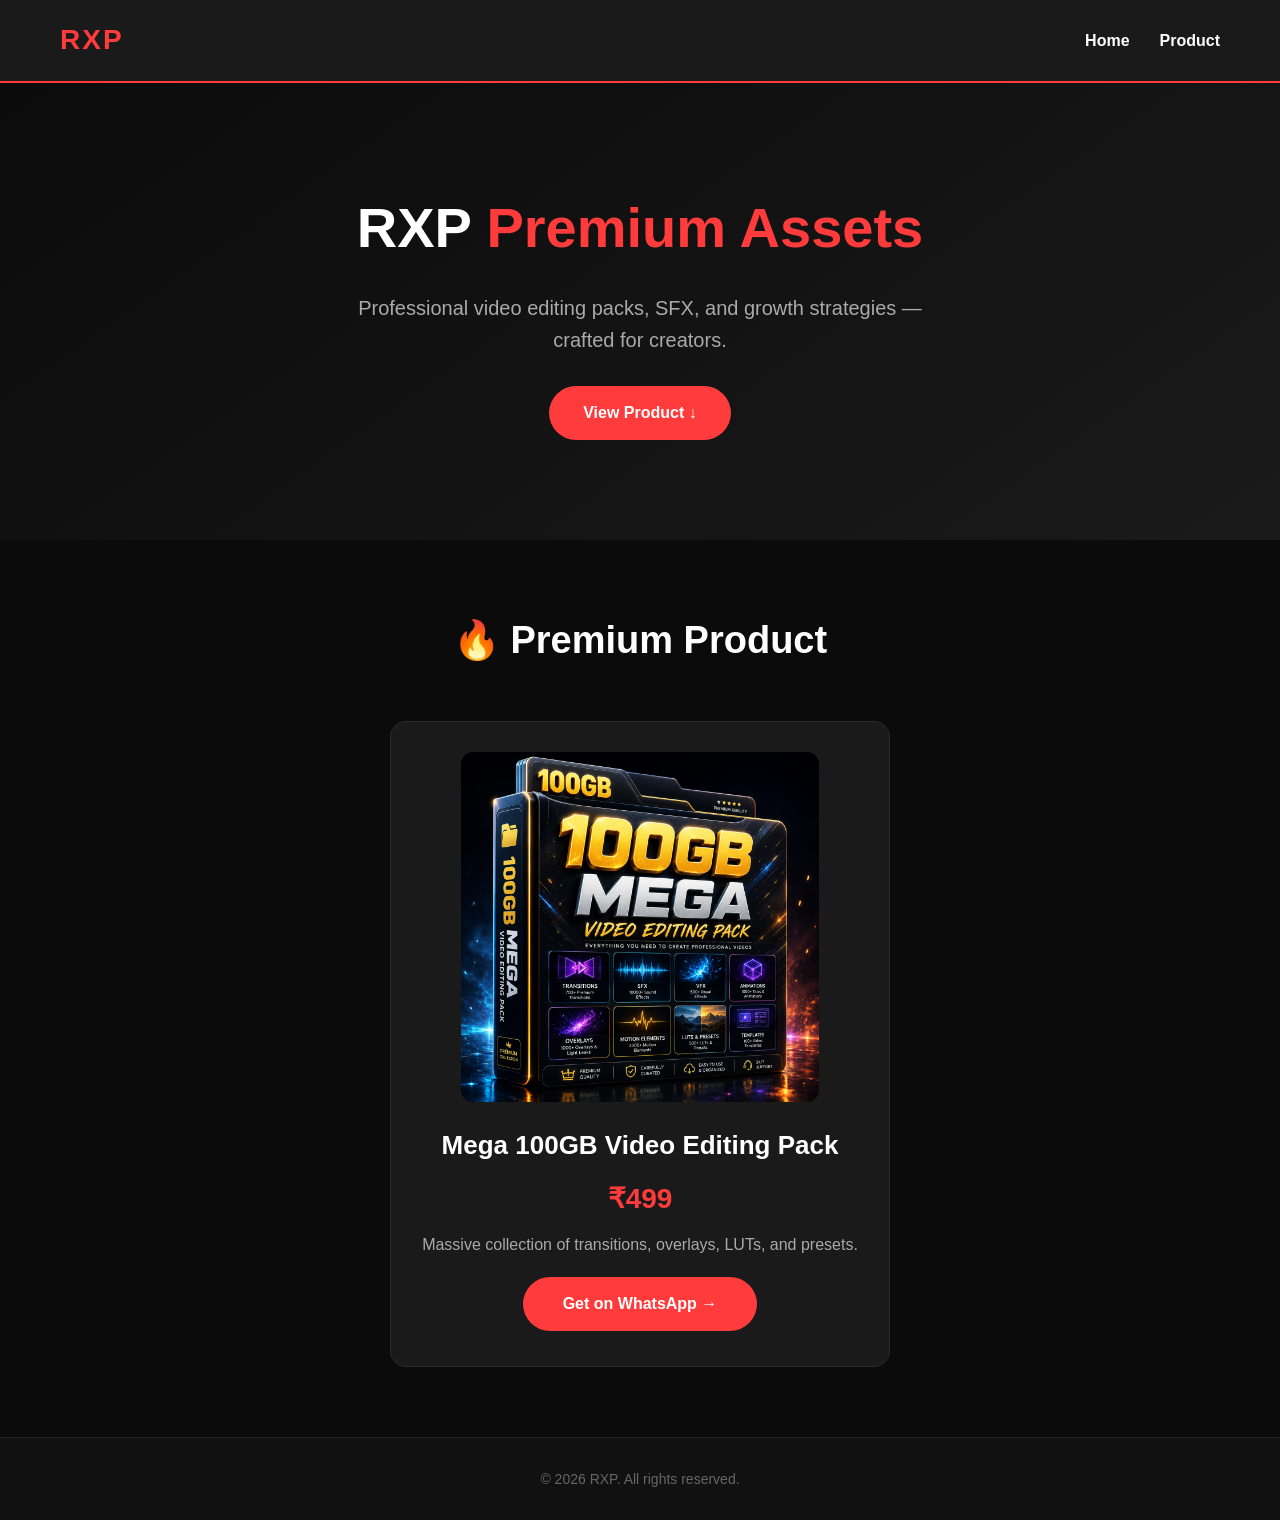
==== index.html @ efeb93b0 "Add files via upload" ====
<!DOCTYPE html>
<html lang="en">
<head>
    <meta charset="UTF-8" />
    <meta name="viewport" content="width=device-width, initial-scale=1.0" />
    <title>RXP - 100GB Mega Video Editing Pack</title>
    <link rel="stylesheet" href="style.css" />
</head>
<body>

    <!-- Navigation -->
    <nav>
        <div class="container">
            <div class="logo">RXP</div>
            <ul>
                <li><a href="#home">Home</a></li>
                <li><a href="#product">Product</a></li>
            </ul>
        </div>
    </nav>

    <!-- Hero Section -->
    <section class="hero" id="home">
        <div class="container">
            <h1>RXP <span>Premium Assets</span></h1>
            <p>Professional video editing packs, SFX, and growth strategies — crafted for creators.</p>
            <a href="#product" class="btn">View Product ↓</a>
        </div>
    </section>

    <!-- Single Product Section (Centered) -->
    <section class="products" id="product">
        <div class="container">
            <h2>🔥 Premium Product</h2>
            <div class="product-grid">

                <!-- Only One Product - Centered -->
                <div class="product-card single-product">
                    <img src="100gb.png" alt="Mega 100GB Video Editing Pack" />
                    <h3>Mega 100GB Video Editing Pack</h3>
                    <p class="price">₹499</p>
                    <p class="desc">Massive collection of transitions, overlays, LUTs, and presets.</p>
                    <a href="https://wa.me/918839126379?text=Hey%20Raghav%2C%20I%20saw%20your%20Mega%20100GB%20Video%20Editing%20Pack%20and%20I%20want%20it.%20Can%20I%20get%20more%20information%20on%20it%3F" 
                       target="_blank" 
                       class="btn">Get on WhatsApp →</a>
                </div>

            </div>
        </div>
    </section>

    <!-- Footer -->
    <footer>
        <div class="container">
            <p>&copy; 2026 RXP. All rights reserved.</p>
        </div>
    </footer>

</body>
</html>
---- style.css ----
/* Reset & Base */
* {
    margin: 0;
    padding: 0;
    box-sizing: border-box;
}

body {
    font-family: 'Segoe UI', Tahoma, Geneva, Verdana, sans-serif;
    background: #0b0b0b;
    color: #fff;
    line-height: 1.6;
}

.container {
    max-width: 1200px;
    margin: 0 auto;
    padding: 0 20px;
}

/* Navigation */
nav {
    background: #1a1a1a;
    padding: 18px 0;
    border-bottom: 2px solid #ff3b3b;
    position: sticky;
    top: 0;
    z-index: 999;
}

nav .container {
    display: flex;
    justify-content: space-between;
    align-items: center;
}

.logo {
    font-size: 28px;
    font-weight: 800;
    color: #ff3b3b;
    letter-spacing: 2px;
}

nav ul {
    list-style: none;
    display: flex;
    gap: 30px;
}

nav ul li a {
    color: #fff;
    text-decoration: none;
    font-weight: 600;
    transition: 0.3s;
}

nav ul li a:hover {
    color: #ff3b3b;
}

/* Buttons */
.btn {
    display: inline-block;
    background: #ff3b3b;
    color: #fff;
    padding: 14px 34px;
    border-radius: 50px;
    text-decoration: none;
    font-weight: 700;
    transition: 0.3s;
    border: none;
    cursor: pointer;
}

.btn:hover {
    background: #e62e2e;
    transform: scale(1.04);
}

/* Hero */
.hero {
    padding: 100px 0;
    text-align: center;
    background: linear-gradient(145deg, #0b0b0b, #1a1a1a);
}

.hero h1 {
    font-size: 56px;
    font-weight: 900;
}

.hero h1 span {
    color: #ff3b3b;
}

.hero p {
    font-size: 20px;
    color: #aaa;
    max-width: 600px;
    margin: 20px auto 30px;
}

/* Products Section - Single Product Centered */
.products {
    padding: 70px 0;
    background: #0b0b0b;
}

.products h2 {
    text-align: center;
    font-size: 38px;
    margin-bottom: 50px;
}

.product-grid {
    display: flex;
    justify-content: center;
    align-items: center;
}

.product-card {
    background: #1a1a1a;
    border-radius: 16px;
    padding: 30px 25px 35px;
    text-align: center;
    transition: 0.3s;
    border: 1px solid #2a2a2a;
    max-width: 500px;
    width: 100%;
}

.product-card:hover {
    transform: translateY(-10px);
    border-color: #ff3b3b;
    box-shadow: 0 10px 30px rgba(255, 59, 59, 0.15);
}

.product-card img {
    width: 80%;
    height: 350px;
    object-fit: cover;
    border-radius: 12px;
    background: #2a2a2a;
    margin-bottom: 16px;
}

.product-card h3 {
    font-size: 26px;
    margin-bottom: 10px;
}

.product-card .price {
    color: #ff3b3b;
    font-size: 28px;
    font-weight: 800;
    margin: 10px 0;
}

.product-card .desc {
    color: #aaa;
    font-size: 16px;
    margin-bottom: 20px;
}

.product-card .btn {
    padding: 14px 40px;
    font-size: 16px;
}

/* Footer */
footer {
    background: #111;
    text-align: center;
    padding: 30px 0;
    border-top: 1px solid #222;
    color: #666;
    font-size: 14px;
}

/* Responsive */
@media (max-width: 768px) {
    .hero h1 {
        font-size: 32px;
    }
    nav .container {
        flex-direction: column;
        gap: 10px;
    }
    nav ul {
        gap: 20px;
    }
    .product-card {
        max-width: 100%;
    }
    .product-card img {
        height: 200px;
    }
}
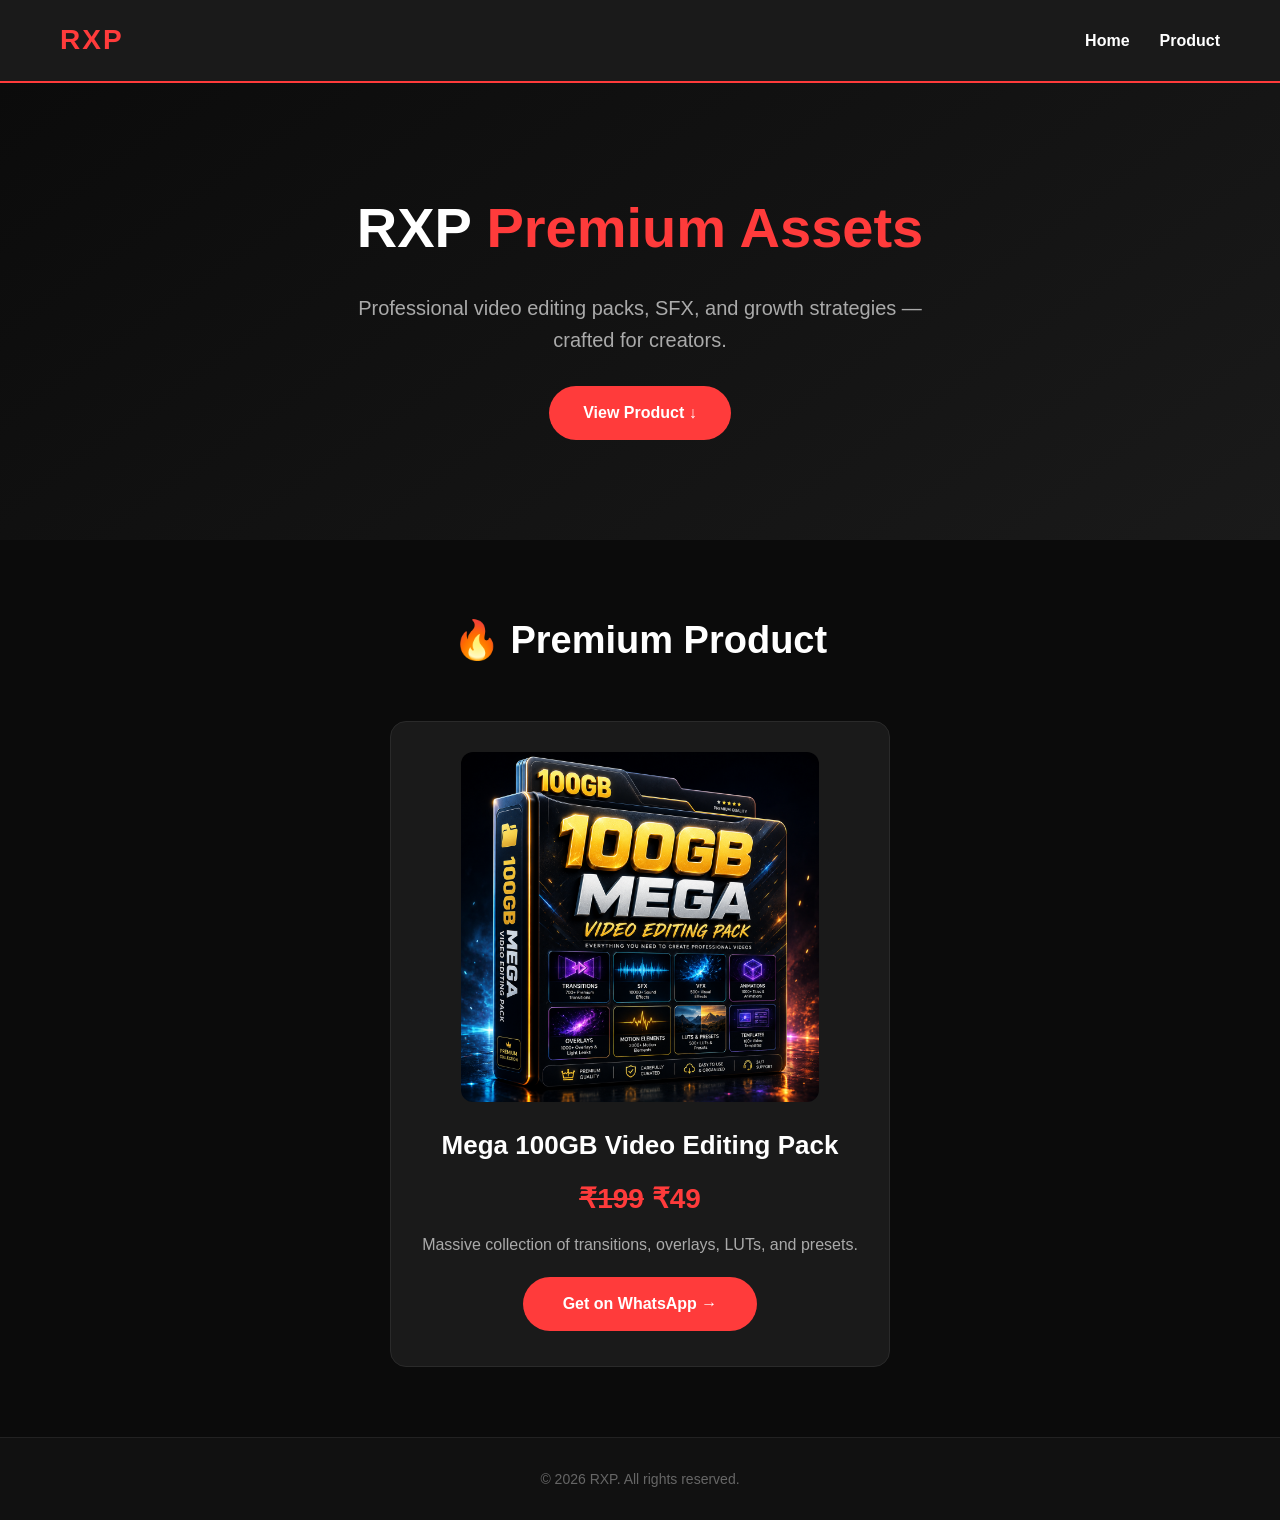
==== commit 99d5b198: "Update index.html" ====
--- a/index.html
+++ b/index.html
@@ -38,7 +38,7 @@
                 <div class="product-card single-product">
                     <img src="100gb.png" alt="Mega 100GB Video Editing Pack" />
                     <h3>Mega 100GB Video Editing Pack</h3>
-                    <p class="price">₹499</p>
+                   <p class="price"><del>₹199</del> ₹49</p>
                     <p class="desc">Massive collection of transitions, overlays, LUTs, and presets.</p>
                     <a href="https://wa.me/918839126379?text=Hey%20Raghav%2C%20I%20saw%20your%20Mega%20100GB%20Video%20Editing%20Pack%20and%20I%20want%20it.%20Can%20I%20get%20more%20information%20on%20it%3F" 
                        target="_blank" 
@@ -57,4 +57,4 @@
     </footer>
 
 </body>
-</html>+</html>
